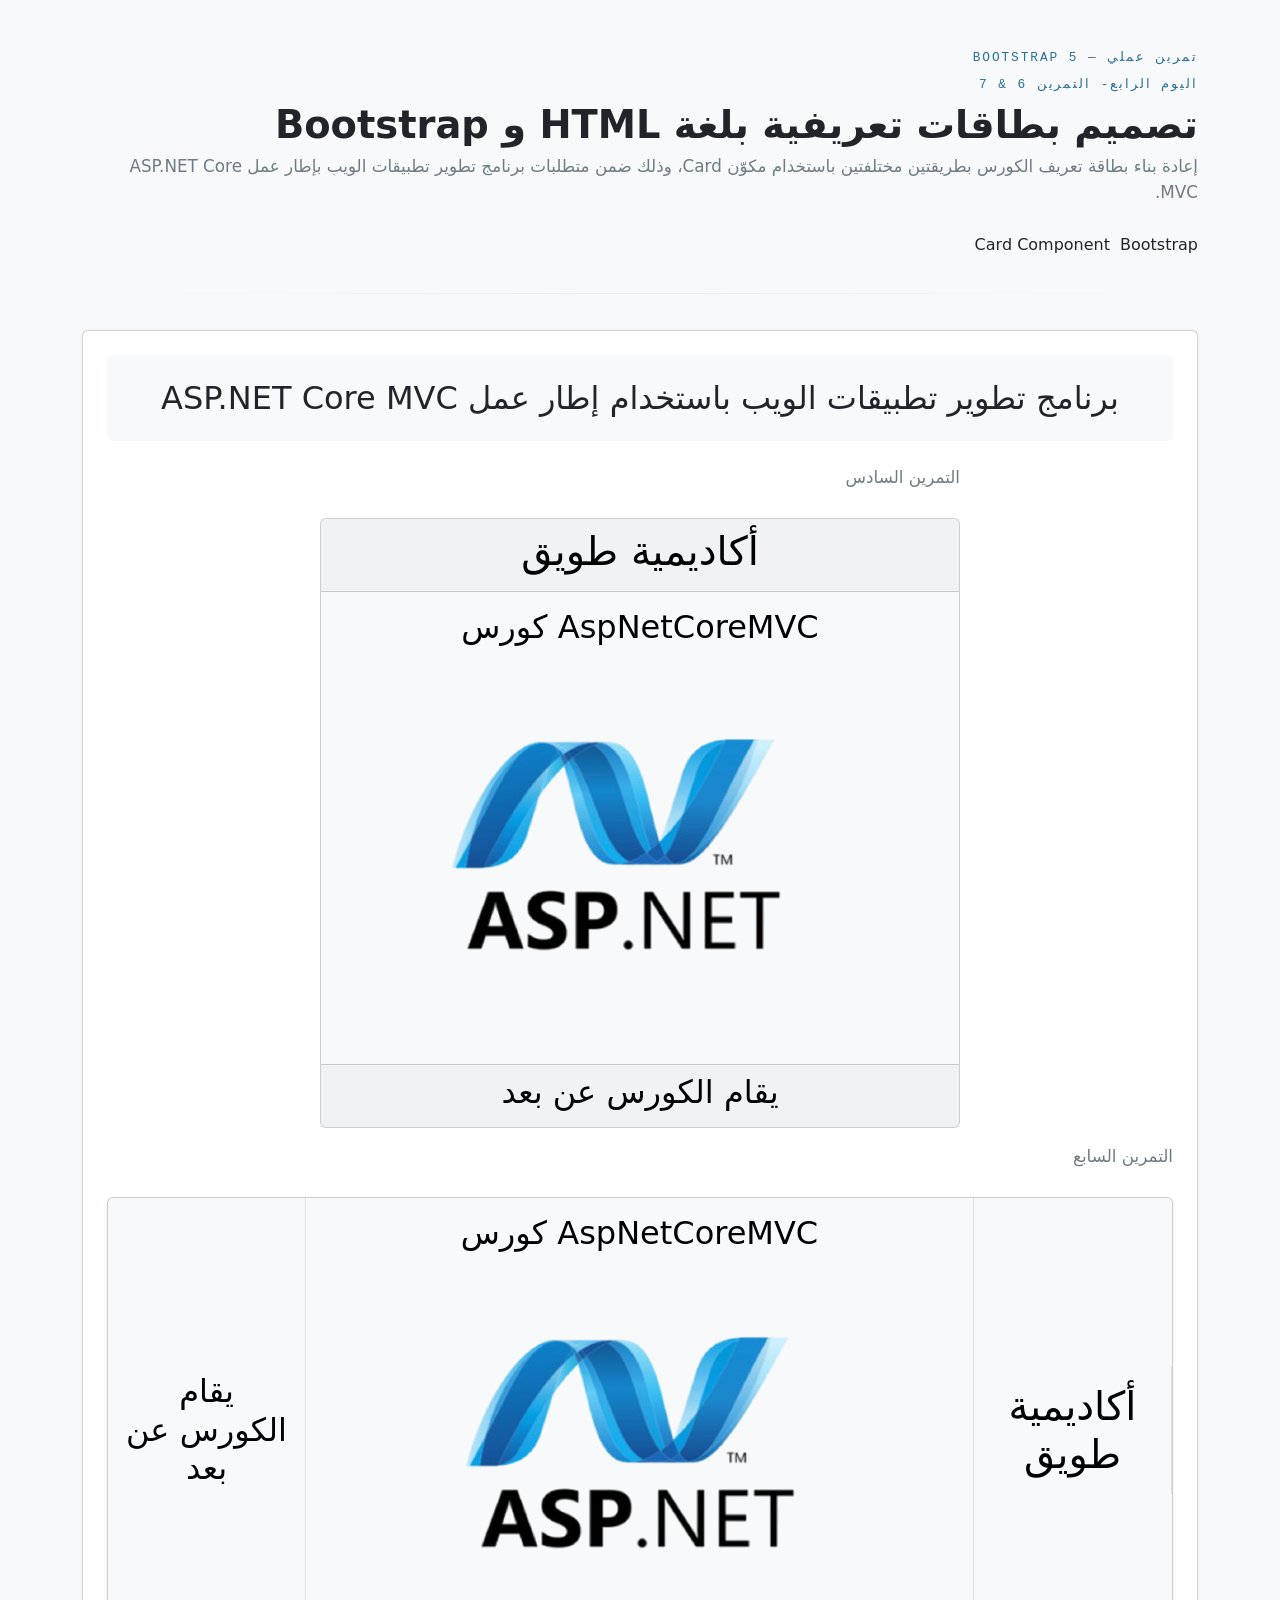
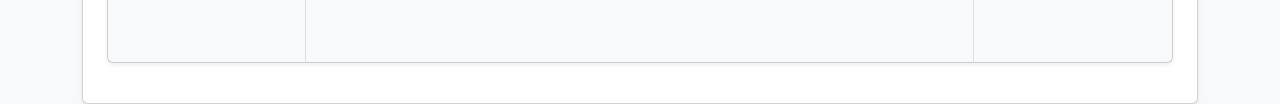
==== 4thTask/index.html @ 789a3d87 "Upload 4th task" ====
<!DOCTYPE html>
<html lang="ar">
<head>
    <meta charset="UTF-8">
    <meta name="viewport" content="width=device-width, initial-scale=1.0">
    <link rel="stylesheet" href="Assets/CSS/style.css">
    <link href="https://cdn.jsdelivr.net/npm/bootstrap@5.3.3/dist/css/bootstrap.min.css" rel="stylesheet">
    <title>Card</title>
</head>
<body class="bg-light" dir="rtl">
    <header>

    </header>
    <main>
        
  <section class="container mt-5">
        <div class="exercise-shell">
            <div class="exercise-eyebrow">تمرين عملي — Bootstrap 5</div>
            <div class="exercise-eyebrow">اليوم الرابع- التمرين 6 & 7</div>
            <h1 class="exercise-title">تصميم بطاقات تعريفية بلغة HTML و Bootstrap</h1>
            <p class="exercise-subtitle">
                إعادة بناء بطاقة تعريف الكورس بطريقتين مختلفتين باستخدام مكوّن Card، وذلك ضمن متطلبات
                برنامج تطوير تطبيقات الويب بإطار عمل ASP.NET Core MVC.
            </p>
 
            <div class="exercise-meta">
                <span>Bootstrap</span>
                <span>Card Component</span>
            </div>
 
            <hr class="exercise-divider">
 
            
      <div class="card shadow-sm p-4">
        <div class="row">
                <div class="col">
                    <h2 class="mb-4 text-center bg-light p-4 rounded">
                        برنامج تطوير تطبيقات الويب باستخدام إطار عمل ASP.NET Core MVC
                    </h2>
                </div>
            </div>
    <div class="container">
        <div class="row justify-content-center">
            <div class="col-auto">
             <p class="exercise-subtitle"> التمرين السادس</p>

                <div class="card text-bg-light mb-3 text-center"  style="width: 40rem" >
                    <div class="card-header">
                    <h1 class="card-title">أكاديمية طويق</h1>
                    </div>
                    <div class="card-body">
                    <h2 class="card-text">AspNetCoreMVC كورس</h2>
                    <img src="Assets/images/asp-net-logo-removebg-preview.png"  alt="ASP.NET-Logo">
                    </div>
                    <div class="card-footer">
                    <h2>يقام الكورس عن بعد</h2>
                    </div>
                </div>
            </div>
        </div>
    </div>
     
<p class="exercise-subtitle"> التمرين السابع</p>
    <div class="card text-bg-light mb-3 shadow-sm" >
    <div class="row g-0 text-center align-items-center">
        <div class="col border-end p-3">
            <h1 class="card-title m-0">أكاديمية طويق</h1>
        </div>
        <div class="col  border-start border-end p-3">
            <h2 class="card-text m-0">AspNetCoreMVC كورس</h2>
            <img src="Assets/images/asp-net-logo-removebg-preview.png" alt="ASP.NET-Logo" >
        </div>
        <div class="col p-3">
            <h2 class="m-0">يقام الكورس عن بعد</h2>
        </div>
    </div>
</div> 
</div>
    </section>
    </main>
    <footer>
      
    </footer>
</body>
</html>
---- 4thTask/Assets/CSS/style.css ----
:root {
    --accent: #2A6F97;
    --accent-light: #A9D6E5;
    --muted: #6E7C82;
}

.exercise-eyebrow {
    font-family: 'JetBrains Mono', monospace;
    font-size: 0.8rem;
    letter-spacing: 0.15em;
    color: var(--accent);
    text-transform: uppercase;
    margin-bottom: 8px;
}

.exercise-title {
    font-weight: 900;
    font-size: clamp(1.6rem, 4vw, 2.4rem);
    margin-bottom: 6px;
}

.exercise-subtitle {
    color: var(--muted);
    font-size: 1.05rem;
    margin-bottom: 28px;
}

.exercise-meta {
    display: flex;
    flex-wrap: wrap;
    gap: 10px;
    margin-bottom: 32px;
}

.exercise-divider {
    border: none;
    height: 1px;
    background: linear-gradient(to left, transparent, var(--accent-light), transparent);
    margin: 36px 0;
}
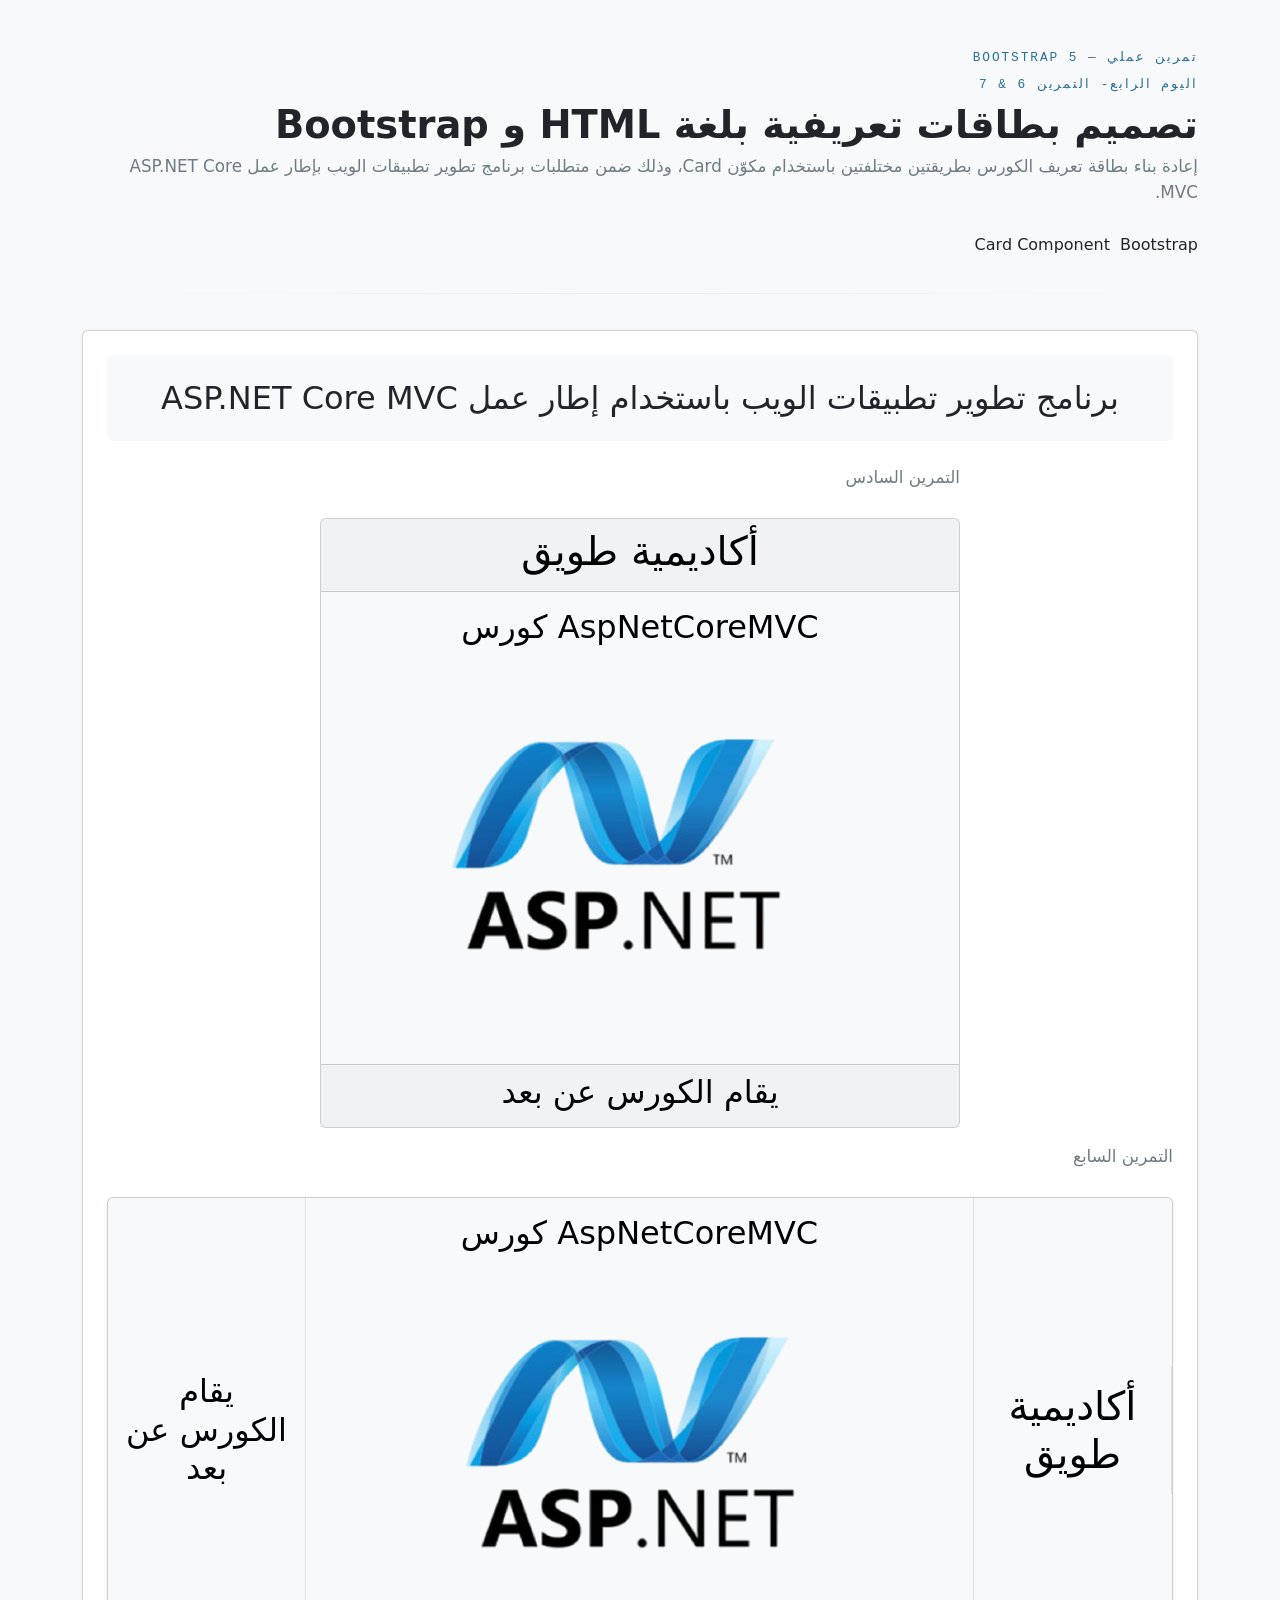
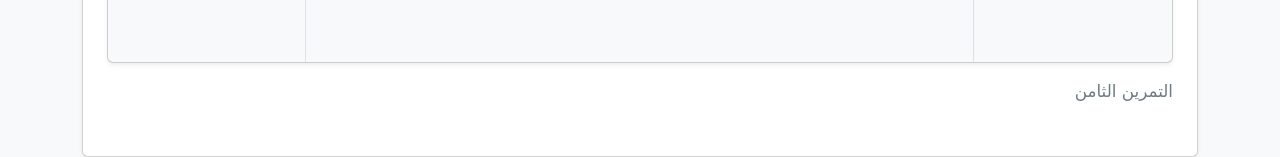
==== commit 2dce3a9d: "Upload Task Files" ====
--- a/4thTask/index.html
+++ b/4thTask/index.html
@@ -75,6 +75,8 @@
         </div>
     </div>
 </div> 
+
+<p class="exercise-subtitle"> التمرين الثامن</p>
 </div>
     </section>
     </main>
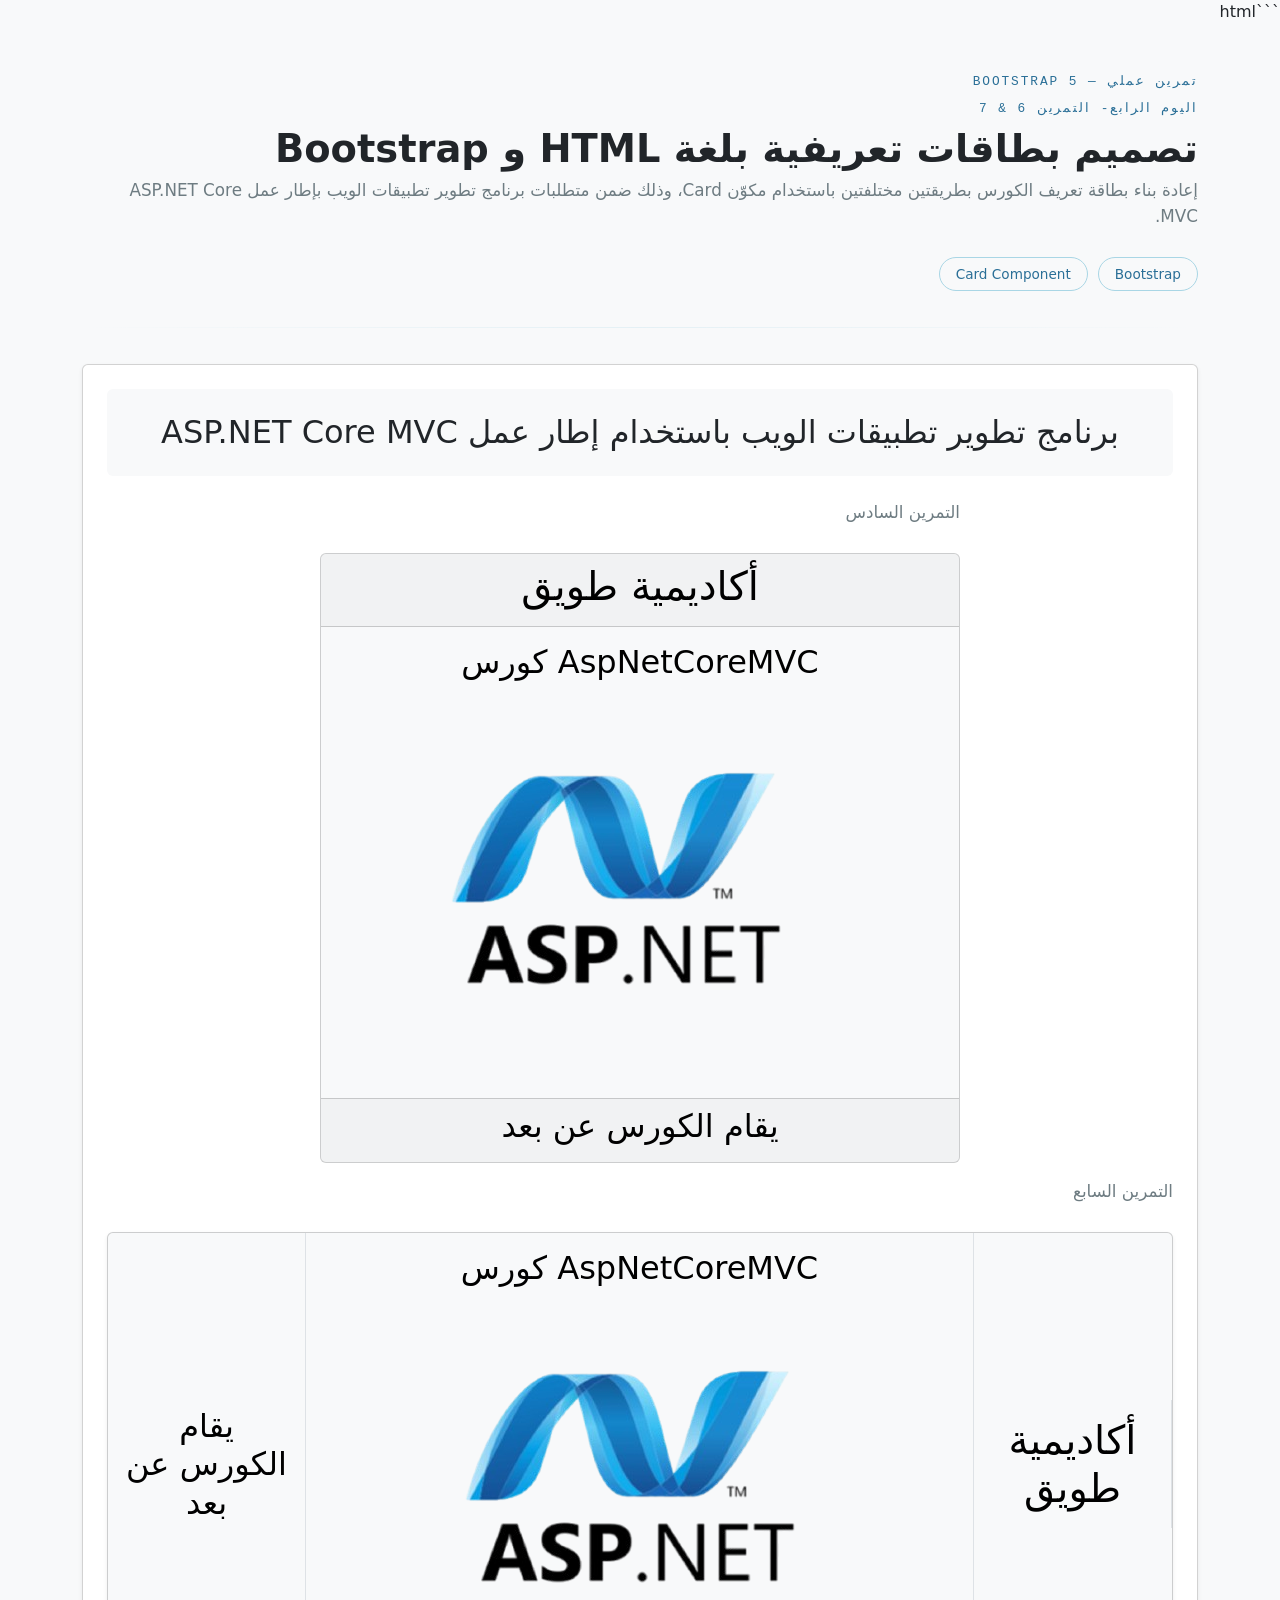
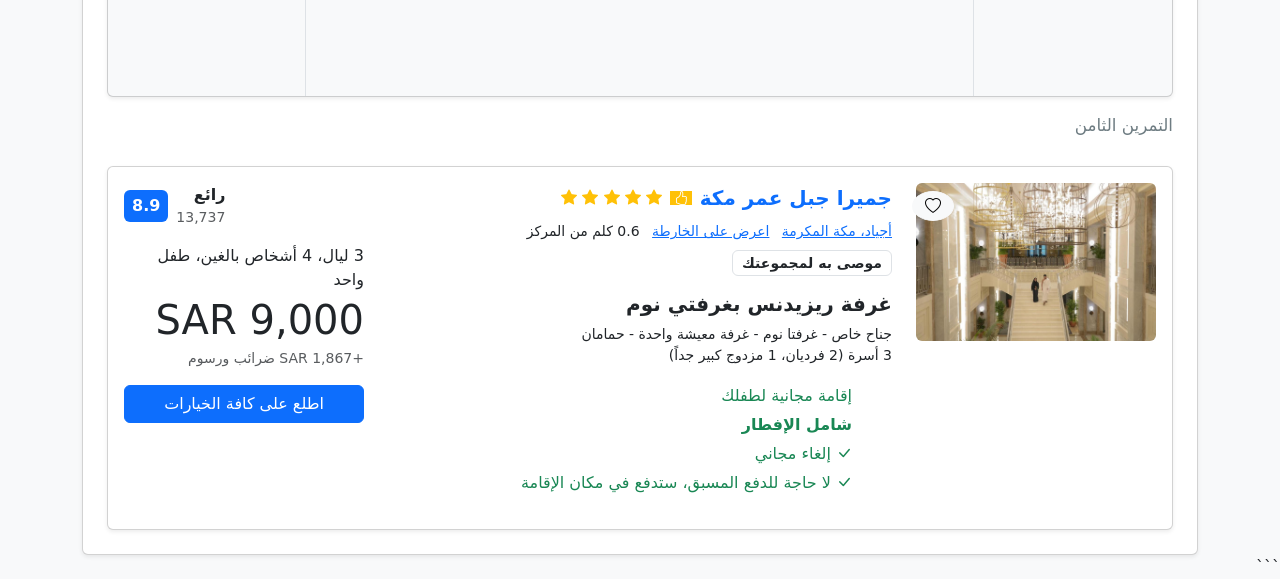
==== commit 052aac08: "Add Task 8" ====
--- a/4thTask/index.html
+++ b/4thTask/index.html
@@ -1,3 +1,4 @@
+```html
 <!DOCTYPE html>
 <html lang="ar">
 <head>
@@ -5,83 +6,283 @@
     <meta name="viewport" content="width=device-width, initial-scale=1.0">
     <link rel="stylesheet" href="Assets/CSS/style.css">
     <link href="https://cdn.jsdelivr.net/npm/bootstrap@5.3.3/dist/css/bootstrap.min.css" rel="stylesheet">
+    <link rel="stylesheet" href="https://cdn.jsdelivr.net/npm/bootstrap-icons@1.13.1/font/bootstrap-icons.min.css">
     <title>Card</title>
 </head>
+
 <body class="bg-light" dir="rtl">
+
     <header>
-
     </header>
+
     <main>
-        
-  <section class="container mt-5">
-        <div class="exercise-shell">
-            <div class="exercise-eyebrow">تمرين عملي — Bootstrap 5</div>
-            <div class="exercise-eyebrow">اليوم الرابع- التمرين 6 & 7</div>
-            <h1 class="exercise-title">تصميم بطاقات تعريفية بلغة HTML و Bootstrap</h1>
-            <p class="exercise-subtitle">
-                إعادة بناء بطاقة تعريف الكورس بطريقتين مختلفتين باستخدام مكوّن Card، وذلك ضمن متطلبات
-                برنامج تطوير تطبيقات الويب بإطار عمل ASP.NET Core MVC.
-            </p>
- 
-            <div class="exercise-meta">
-                <span>Bootstrap</span>
-                <span>Card Component</span>
+
+        <section class="container mt-5">
+
+            <div class="exercise-shell">
+
+                <div class="exercise-eyebrow">
+                    تمرين عملي — Bootstrap 5
+                </div>
+
+                <div class="exercise-eyebrow">
+                    اليوم الرابع- التمرين 6 & 7
+                </div>
+
+                <h1 class="exercise-title">
+                    تصميم بطاقات تعريفية بلغة HTML و Bootstrap
+                </h1>
+
+                <p class="exercise-subtitle">
+                    إعادة بناء بطاقة تعريف الكورس بطريقتين مختلفتين باستخدام مكوّن Card،
+                    وذلك ضمن متطلبات برنامج تطوير تطبيقات الويب بإطار عمل ASP.NET Core MVC.
+                </p>
+
+                <div class="exercise-meta">
+                    <span>Bootstrap</span>
+                    <span>Card Component</span>
+                </div>
+
+                <hr class="exercise-divider">
+
+                <div class="card shadow-sm p-4">
+
+                    <div class="row">
+                        <div class="col">
+                            <h2 class="mb-4 text-center bg-light p-4 rounded">
+                                برنامج تطوير تطبيقات الويب باستخدام إطار عمل ASP.NET Core MVC
+                            </h2>
+                        </div>
+                    </div>
+
+                    <div class="container">
+
+                        <div class="row justify-content-center">
+
+                            <div class="col-auto">
+
+                                <p class="exercise-subtitle">
+                                    التمرين السادس
+                                </p>
+
+                                <div class="card text-bg-light mb-3 text-center" style="width: 40rem">
+
+                                    <div class="card-header">
+                                        <h1 class="card-title">
+                                            أكاديمية طويق
+                                        </h1>
+                                    </div>
+
+                                    <div class="card-body">
+                                        <h2 class="card-text">
+                                            AspNetCoreMVC كورس
+                                        </h2>
+
+                                        <img src="Assets/images/asp-net-logo-removebg-preview.png"
+                                             alt="ASP.NET-Logo">
+                                    </div>
+
+                                    <div class="card-footer">
+                                        <h2>
+                                            يقام الكورس عن بعد
+                                        </h2>
+                                    </div>
+
+                                </div>
+
+                            </div>
+
+                        </div>
+
+                    </div>
+
+                    <p class="exercise-subtitle">
+                        التمرين السابع
+                    </p>
+
+                    <div class="card text-bg-light mb-3 shadow-sm">
+
+                        <div class="row g-0 text-center align-items-center">
+
+                            <div class="col border-end p-3">
+                                <h1 class="card-title m-0">
+                                    أكاديمية طويق
+                                </h1>
+                            </div>
+
+                            <div class="col border-start border-end p-3">
+
+                                <h2 class="card-text m-0">
+                                    AspNetCoreMVC كورس
+                                </h2>
+
+                                <img src="Assets/images/asp-net-logo-removebg-preview.png"
+                                     alt="ASP.NET-Logo">
+
+                            </div>
+
+                            <div class="col p-3">
+                                <h2 class="m-0">
+                                    يقام الكورس عن بعد
+                                </h2>
+                            </div>
+
+                        </div>
+
+                    </div>
+
+                    <p class="exercise-subtitle">
+                        التمرين الثامن
+                    </p>
+
+                    <div class="card p-3 shadow-sm">
+
+                        <div class="row align-items-start">
+
+                            <div class="col-md-3 position-relative">
+
+                                <button class="btn btn-light rounded-circle position-absolute top-0 start-0 m-2">
+                                    <i class="bi bi-heart"></i>
+                                </button>
+
+                                <img src="Assets/images/Jabl-Omar.jpg"
+                                     class="img-fluid rounded hotel-img"
+                                     alt="Jabl-Omar">
+
+                            </div>
+
+                            <div class="col-md-6">
+
+                                <div class="d-flex align-items-center gap-2 mb-2">
+
+                                    <strong class="text-primary fs-5">
+                                        جميرا جبل عمر مكة
+                                    </strong>
+
+                                    <small class="bg-warning px-1">
+                                        <i class="bi bi-hand-thumbs-up text-white"></i>
+                                    </small>
+
+                                    <div>
+                                        <i class="bi bi-star-fill text-warning"></i>
+                                        <i class="bi bi-star-fill text-warning"></i>
+                                        <i class="bi bi-star-fill text-warning"></i>
+                                        <i class="bi bi-star-fill text-warning"></i>
+                                        <i class="bi bi-star-fill text-warning"></i>
+                                    </div>
+
+                                </div>
+
+                                <div class="mb-2">
+
+                                    <small>
+                                        <a href="#">أجياد، مكة المكرمة</a>
+                                    </small>
+
+                                    <small class="mx-2">
+                                        <a href="#">اعرض على الخارطة</a>
+                                    </small>
+
+                                    <small>
+                                        0.6 كلم من المركز
+                                    </small>
+
+                                </div>
+
+                                <span class="badge border text-dark mb-3">
+                                    موصى به لمجموعتك
+                                </span>
+
+                                <h5 class="fw-bold">
+                                    غرفة ريزيدنس بغرفتي نوم
+                                </h5>
+
+                                <small>
+                                    جناح خاص - غرفتا نوم - غرفة معيشة واحدة - حمامان
+                                </small>
+
+                                <br>
+
+                                <small>
+                                    3 أسرة (2 فرديان، 1 مزدوج كبير جداً)
+                                </small>
+
+                                <ul class="list-unstyled mt-3">
+
+                                    <li class="text-success">
+                                        إقامة مجانية لطفلك
+                                    </li>
+
+                                    <li class="text-success fw-bold">
+                                        شامل الإفطار
+                                    </li>
+
+                                    <li class="text-success">
+                                        <i class="bi bi-check-lg"></i>
+                                        إلغاء مجاني
+                                    </li>
+
+                                    <li class="text-success">
+                                        <i class="bi bi-check-lg"></i>
+                                        لا حاجة للدفع المسبق، ستدفع في مكان الإقامة
+                                    </li>
+
+                                </ul>
+
+                            </div>
+
+                            <div class="col-md-3">
+
+                                <div class="d-flex justify-content-end align-items-center gap-2 mb-3">
+
+                                    <div>
+                                        <strong>رائع</strong><br>
+                                        <small class="text-muted">13,737</small>
+                                    </div>
+
+                                    <div class="bg-primary text-white px-2 py-1 rounded">
+                                        <strong>8.9</strong>
+                                    </div>
+
+                                </div>
+
+                                <p class="mb-1">
+                                    3 ليال، 4 أشخاص بالغين، طفل واحد
+                                </p>
+
+                                <h1 class="mb-1">
+                                    SAR 9,000
+                                </h1>
+
+                                <small class="text-muted">
+                                    +1,867 SAR ضرائب ورسوم
+                                </small>
+
+                                <div class="mt-3">
+
+                                    <button class="btn btn-primary w-100">
+                                        اطلع على كافة الخيارات
+                                    </button>
+
+                                </div>
+
+                            </div>
+
+                        </div>
+
+                    </div>
+
+                </div>
+
             </div>
- 
-            <hr class="exercise-divider">
- 
-            
-      <div class="card shadow-sm p-4">
-        <div class="row">
-                <div class="col">
-                    <h2 class="mb-4 text-center bg-light p-4 rounded">
-                        برنامج تطوير تطبيقات الويب باستخدام إطار عمل ASP.NET Core MVC
-                    </h2>
-                </div>
-            </div>
-    <div class="container">
-        <div class="row justify-content-center">
-            <div class="col-auto">
-             <p class="exercise-subtitle"> التمرين السادس</p>
-
-                <div class="card text-bg-light mb-3 text-center"  style="width: 40rem" >
-                    <div class="card-header">
-                    <h1 class="card-title">أكاديمية طويق</h1>
-                    </div>
-                    <div class="card-body">
-                    <h2 class="card-text">AspNetCoreMVC كورس</h2>
-                    <img src="Assets/images/asp-net-logo-removebg-preview.png"  alt="ASP.NET-Logo">
-                    </div>
-                    <div class="card-footer">
-                    <h2>يقام الكورس عن بعد</h2>
-                    </div>
-                </div>
-            </div>
-        </div>
-    </div>
-     
-<p class="exercise-subtitle"> التمرين السابع</p>
-    <div class="card text-bg-light mb-3 shadow-sm" >
-    <div class="row g-0 text-center align-items-center">
-        <div class="col border-end p-3">
-            <h1 class="card-title m-0">أكاديمية طويق</h1>
-        </div>
-        <div class="col  border-start border-end p-3">
-            <h2 class="card-text m-0">AspNetCoreMVC كورس</h2>
-            <img src="Assets/images/asp-net-logo-removebg-preview.png" alt="ASP.NET-Logo" >
-        </div>
-        <div class="col p-3">
-            <h2 class="m-0">يقام الكورس عن بعد</h2>
-        </div>
-    </div>
-</div> 
-
-<p class="exercise-subtitle"> التمرين الثامن</p>
-</div>
-    </section>
+
+        </section>
+
     </main>
+
     <footer>
-      
     </footer>
+
 </body>
 </html>
+```
--- a/4thTask/Assets/CSS/style.css
+++ b/4thTask/Assets/CSS/style.css
@@ -1,3 +1,4 @@
+
 :root {
     --accent: #2A6F97;
     --accent-light: #A9D6E5;
@@ -5,7 +6,7 @@
 }
 
 .exercise-eyebrow {
-    font-family: 'JetBrains Mono', monospace;
+    font-family: "JetBrains Mono", monospace;
     font-size: 0.8rem;
     letter-spacing: 0.15em;
     color: var(--accent);
@@ -32,9 +33,42 @@
     margin-bottom: 32px;
 }
 
+.exercise-meta span {
+    background: var(--card-bg);
+    border: 1px solid var(--accent-light);
+    color: var(--accent);
+    border-radius: 999px;
+    padding: 6px 16px;
+    font-size: 0.85rem;
+    font-weight: 500;
+}
+
 .exercise-divider {
     border: none;
     height: 1px;
-    background: linear-gradient(to left, transparent, var(--accent-light), transparent);
+    background: linear-gradient(
+        to left,
+        transparent,
+        var(--accent-light),
+        transparent
+    );
     margin: 36px 0;
-}+}
+
+.hotel-img {
+    width: 100%;
+    height: 220px;
+    object-fit: cover;
+}
+
+.card .badge {
+    font-size: 14px;
+}
+
+.card .btn-primary {
+    font-weight: 500;
+}
+
+.card .text-success {
+    line-height: 1.8;
+}
